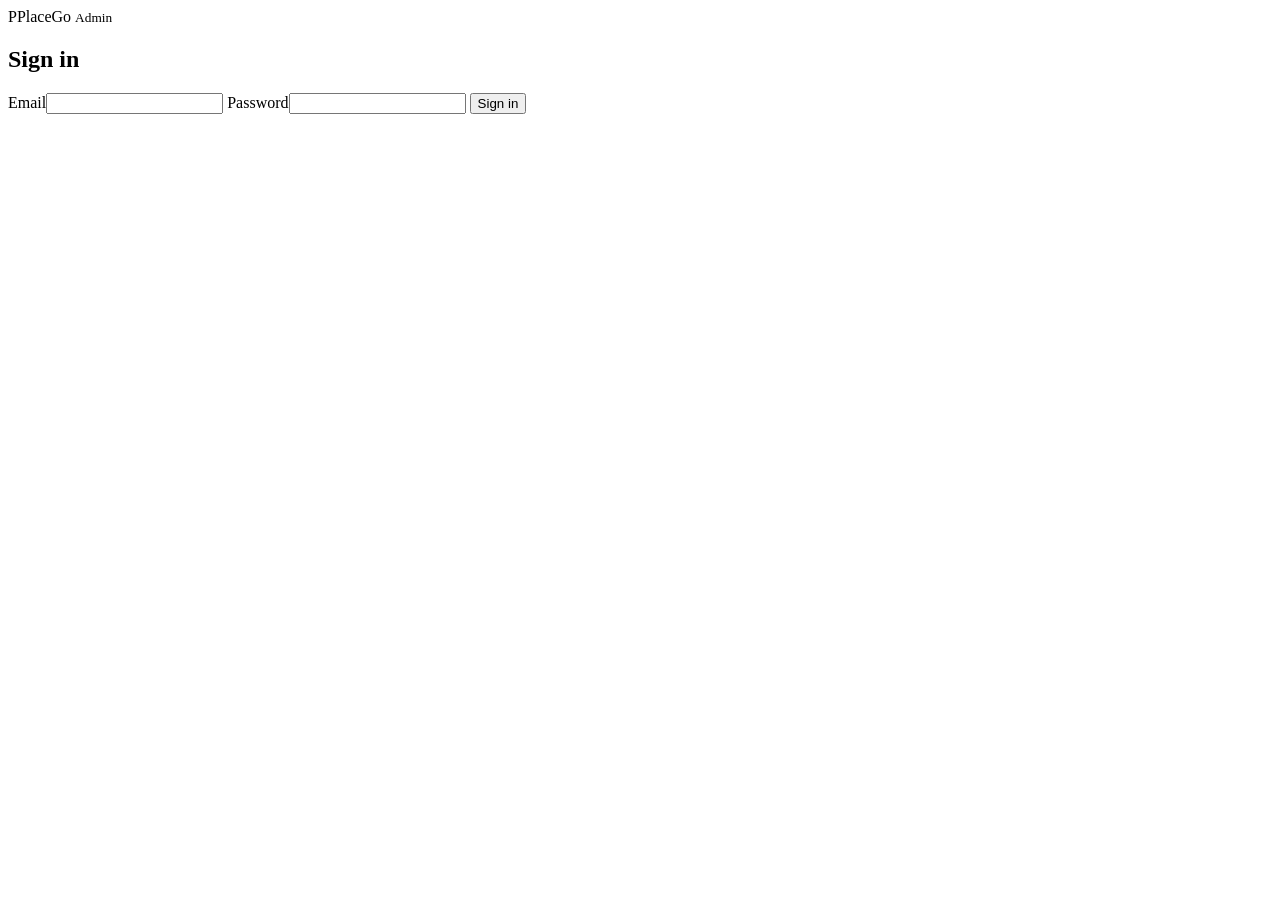
==== admin.html @ 92beb4b3 "Add files via upload" ====
<!DOCTYPE html>
<html lang="en">
<head>
<meta charset="UTF-8">
<meta name="viewport" content="width=device-width, initial-scale=1.0">
<meta name="robots" content="noindex, nofollow">
<title>PlaceGo Admin</title>
<link rel="preconnect" href="https://fonts.googleapis.com">
<link rel="preconnect" href="https://fonts.gstatic.com" crossorigin>
<link rel="stylesheet" href="https://fonts.googleapis.com/css2?family=Sora:wght@600;700&family=Plus+Jakarta+Sans:wght@400;500;600;700&display=swap">
<link rel="stylesheet" href="css/admin.css">
</head>
<body>

<!-- LOGIN -->
<section id="login-view" class="login-wrap">
  <form id="login-form" class="login-card" novalidate>
    <div class="brand"><span class="mark">P</span><span>PlaceGo <small>Admin</small></span></div>
    <h1>Sign in</h1>
    <label for="l-email">Email<input id="l-email" type="email" autocomplete="username" required></label>
    <label for="l-pass">Password<input id="l-pass" type="password" autocomplete="current-password" required></label>
    <button class="btn primary" type="submit">Sign in</button>
    <p class="err" id="login-err" role="alert"></p>
  </form>
</section>

<!-- DASHBOARD -->
<section id="app-view" hidden>
  <header class="top">
    <div class="brand"><span class="mark">P</span><span>PlaceGo <small>Admin</small></span></div>
    <div class="top-r"><span id="who"></span><a href="index.html" class="btn ghost" target="_blank" rel="noopener">View site</a><button class="btn ghost" id="logout">Log out</button></div>
  </header>
  <div class="layout">
    <nav class="side" id="side">
      <button data-view="dashboard" class="active">Dashboard</button>
      <button data-view="contacts">Enquiries <span class="badge" id="unread-badge" hidden></span></button>
      <button data-view="products">Products</button>
      <button data-view="industries">Industries</button>
      <button data-view="clients">Clients</button>
      <button data-view="testimonials">Testimonials</button>
    </nav>
    <main class="main" id="main"></main>
  </div>
</section>

<!-- EDIT DIALOG -->
<dialog id="editor">
  <form id="editor-form" method="dialog">
    <h2 id="editor-title">Edit</h2>
    <div id="editor-fields"></div>
    <p class="err" id="editor-err" role="alert"></p>
    <div class="row-end">
      <button type="button" class="btn ghost" id="editor-cancel">Cancel</button>
      <button type="submit" class="btn primary">Save</button>
    </div>
  </form>
</dialog>

<div class="toast" id="toast" role="status" hidden></div>

<script src="js/config.js"></script>
<script src="js/admin.js"></script>
</body>
</html>
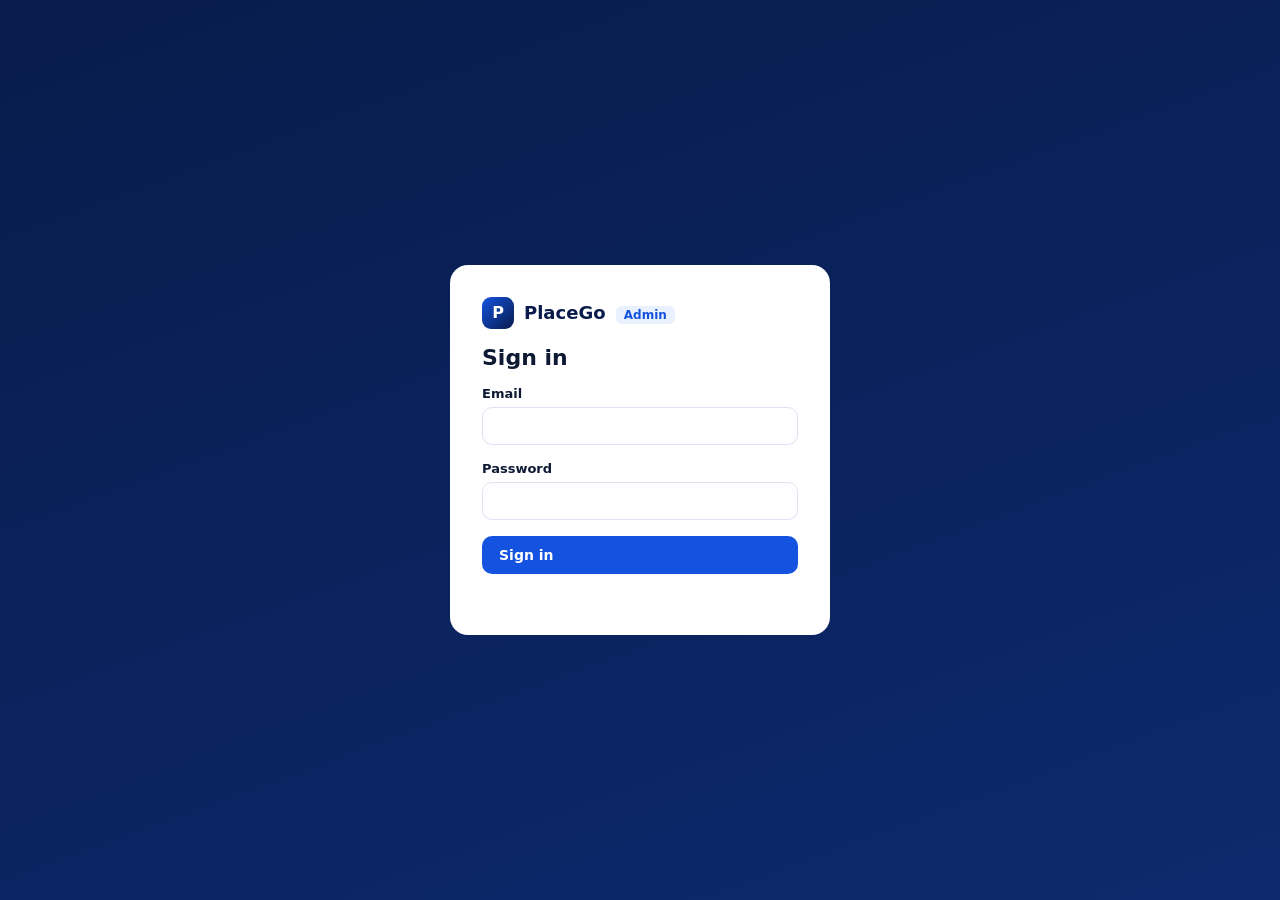
==== commit 7b9af64e: "Add social links: footer display + admin management Co-Authored-By: Claude Sonnet 4.6 <noreply@anthr" ====
--- a/admin.html
+++ b/admin.html
@@ -38,6 +38,7 @@
       <button data-view="industries">Industries</button>
       <button data-view="clients">Clients</button>
       <button data-view="testimonials">Testimonials</button>
+      <button data-view="social-links">Social Links</button>
     </nav>
     <main class="main" id="main"></main>
   </div>
--- a/css/admin.css
+++ b/css/admin.css
@@ -0,0 +1,82 @@
+:root{
+  --navy:#081B4B;--blue:#1453E0;--blue-soft:#E9F0FE;--ink:#0E1A33;--muted:#55627D;
+  --line:#DCE4F2;--tint:#F4F7FD;--paper:#fff;--red:#B42318;--green:#0F7A4A;
+  --f-display:"Sora","Segoe UI",system-ui,sans-serif;--f-body:"Plus Jakarta Sans","Segoe UI",system-ui,sans-serif;
+}
+*{box-sizing:border-box}
+[hidden]{display:none!important}
+body{margin:0;font-family:var(--f-body);font-size:15px;color:var(--ink);background:var(--tint)}
+h1,h2,h3{font-family:var(--f-display);margin:0}
+.btn{font:inherit;font-weight:600;font-size:14px;padding:10px 16px;border-radius:10px;border:1.5px solid transparent;cursor:pointer;display:inline-flex;align-items:center;gap:6px;text-decoration:none}
+.btn.primary{background:var(--blue);color:#fff}
+.btn.primary:hover{background:#0F44BD}
+.btn.ghost{border-color:var(--line);background:#fff;color:var(--ink)}
+.btn.ghost:hover{border-color:var(--blue);color:var(--blue)}
+.btn.danger{border-color:#F3C6C2;background:#fff;color:var(--red)}
+.btn.sm{padding:6px 10px;font-size:13px}
+.btn:disabled{opacity:.6;cursor:wait}
+:focus-visible{outline:3px solid #5AB0FF;outline-offset:2px}
+label{display:grid;gap:6px;font-size:13px;font-weight:600}
+input,select,textarea{font:inherit;font-size:14.5px;padding:10px 12px;border:1.5px solid var(--line);border-radius:10px;background:#fff;color:var(--ink);width:100%}
+input:focus,select:focus,textarea:focus{border-color:var(--blue);outline:none}
+textarea{min-height:90px;resize:vertical}
+.err{color:var(--red);font-size:13.5px;min-height:1em;margin:0}
+.brand{display:flex;align-items:center;gap:10px;font-family:var(--f-display);font-weight:700;font-size:18px;color:var(--navy)}
+.brand small{font-family:var(--f-body);font-weight:600;font-size:12px;color:var(--blue);background:var(--blue-soft);padding:2px 8px;border-radius:6px;margin-left:4px}
+.mark{width:32px;height:32px;border-radius:9px;background:linear-gradient(135deg,var(--blue),var(--navy));color:#fff;display:grid;place-items:center;font-size:16px}
+
+/* login */
+.login-wrap{min-height:100vh;display:grid;place-items:center;padding:20px;background:linear-gradient(160deg,var(--navy),#0D2A6E)}
+.login-card{background:#fff;border-radius:18px;padding:32px;width:100%;max-width:380px;display:grid;gap:16px}
+.login-card h1{font-size:22px}
+
+/* app */
+.top{display:flex;justify-content:space-between;align-items:center;gap:12px;padding:12px 20px;background:#fff;border-bottom:1px solid var(--line);position:sticky;top:0;z-index:5;flex-wrap:wrap}
+.top-r{display:flex;gap:10px;align-items:center;flex-wrap:wrap}
+#who{color:var(--muted);font-size:13.5px}
+.layout{display:grid;grid-template-columns:220px 1fr;min-height:calc(100vh - 61px)}
+.side{background:#fff;border-right:1px solid var(--line);padding:16px 12px;display:flex;flex-direction:column;gap:4px}
+.side button{font:inherit;font-weight:600;text-align:left;padding:10px 12px;border:0;border-radius:9px;background:none;color:var(--ink);cursor:pointer;display:flex;justify-content:space-between;align-items:center}
+.side button:hover{background:var(--tint)}
+.side button.active{background:var(--blue-soft);color:var(--blue)}
+.badge{background:var(--blue);color:#fff;border-radius:999px;font-size:11.5px;padding:1px 8px}
+.main{padding:28px;min-width:0}
+.head{display:flex;justify-content:space-between;align-items:center;gap:12px;margin-bottom:20px;flex-wrap:wrap}
+.head h2{font-size:22px}
+.filters{display:flex;gap:8px;flex-wrap:wrap}
+.filters input,.filters select{width:auto;min-width:160px}
+.cards{display:grid;grid-template-columns:repeat(auto-fit,minmax(180px,1fr));gap:14px;margin-bottom:24px}
+.kpi{background:#fff;border:1px solid var(--line);border-radius:14px;padding:18px}
+.kpi b{display:block;font-family:var(--f-display);font-size:28px;color:var(--navy);font-variant-numeric:tabular-nums}
+.kpi span{color:var(--muted);font-size:13.5px}
+.table-wrap{background:#fff;border:1px solid var(--line);border-radius:14px;overflow-x:auto}
+table{width:100%;border-collapse:collapse;font-size:14px}
+th,td{text-align:left;padding:12px 14px;border-bottom:1px solid var(--line);vertical-align:top}
+th{font-size:12px;text-transform:uppercase;letter-spacing:.06em;color:var(--muted);background:var(--tint);white-space:nowrap}
+tr:last-child td{border-bottom:0}
+tr.unread td:first-child{box-shadow:inset 3px 0 0 var(--blue)}
+td .sub{color:var(--muted);font-size:12.5px}
+td .msg{max-width:420px;white-space:pre-wrap;word-break:break-word}
+.actions{display:flex;gap:6px;flex-wrap:wrap}
+.pill{display:inline-block;font-size:12px;font-weight:600;padding:3px 9px;border-radius:999px;white-space:nowrap}
+.pill.new{background:var(--blue-soft);color:var(--blue)}
+.pill.contacted{background:#FFF4D6;color:#8A5A00}
+.pill.closed{background:#E3F6EC;color:var(--green)}
+.pill.off{background:#EEF0F4;color:var(--muted)}
+.empty{padding:40px;text-align:center;color:var(--muted)}
+.pager{display:flex;gap:8px;align-items:center;justify-content:flex-end;margin-top:14px;color:var(--muted);font-size:13.5px}
+dialog{border:0;border-radius:16px;padding:0;width:min(560px,calc(100vw - 32px));max-height:calc(100vh - 40px)}
+dialog::backdrop{background:rgba(8,27,75,.45)}
+#editor-form{padding:26px;display:grid;gap:14px}
+#editor-fields{display:grid;gap:14px}
+.check{display:flex;align-items:center;gap:8px;font-weight:600}
+.check input{width:auto}
+.hint{font-weight:400;color:var(--muted);font-size:12px}
+.row-end{display:flex;justify-content:flex-end;gap:10px}
+.toast{position:fixed;bottom:20px;right:20px;background:var(--navy);color:#fff;padding:12px 18px;border-radius:10px;font-weight:600;z-index:100}
+@media (max-width:800px){
+  .layout{grid-template-columns:1fr}
+  .side{flex-direction:row;overflow-x:auto;border-right:0;border-bottom:1px solid var(--line)}
+  .side button{white-space:nowrap}
+  .main{padding:18px 16px}
+}
